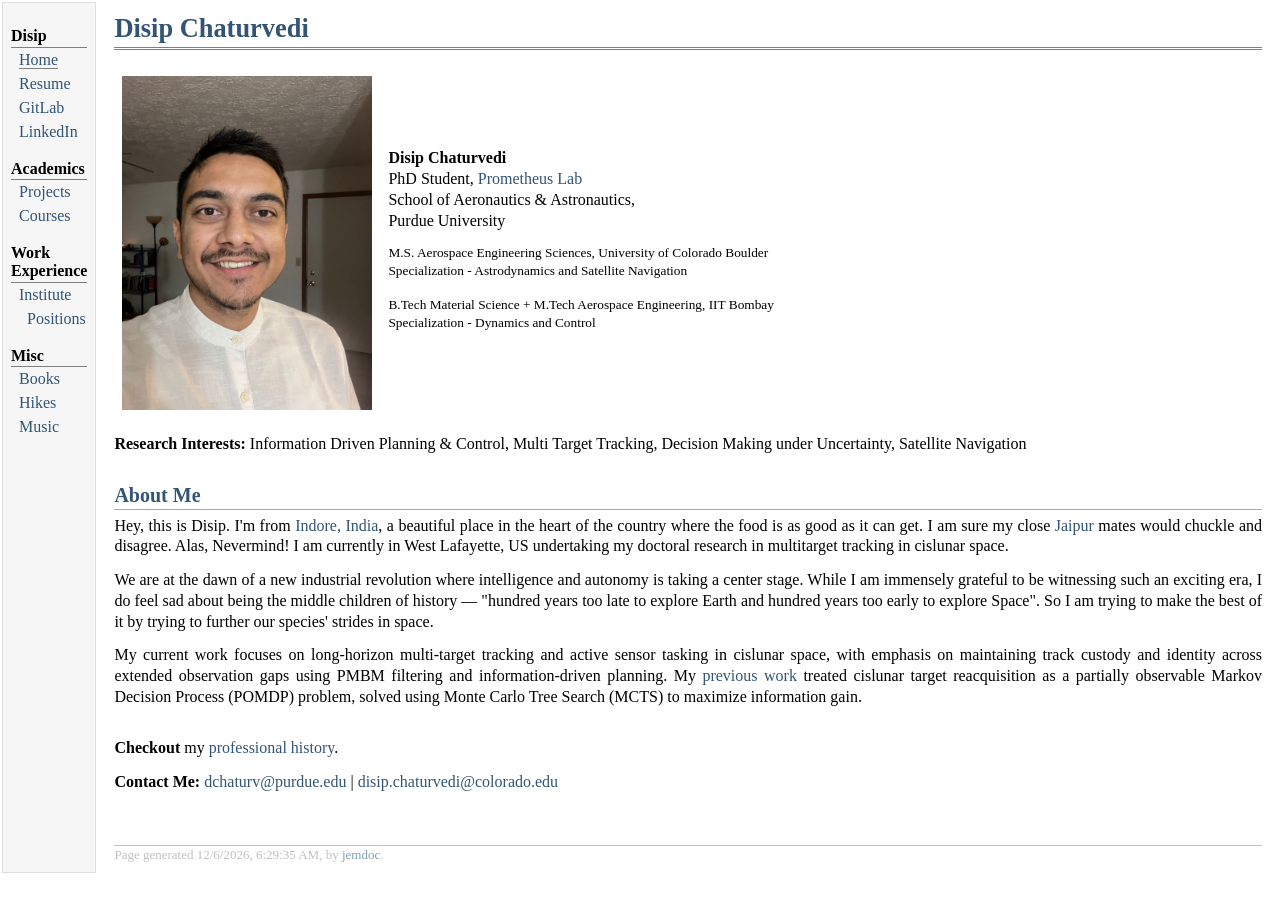
==== index.html @ 68e4fadc "modified intro para" ====
<!DOCTYPE html PUBLIC "-//W3C//DTD XHTML 1.1//EN"
"http://www.w3.org/TR/xhtml11/DTD/xhtml11.dtd">
<html xmlns="http://www.w3.org/1999/xhtml" xml:lang="en">
<head>
<meta name="generator" content="jemdoc, see http://jemdoc.jaboc.net/" />
<meta http-equiv="Content-Type" content="text/html;charset=utf-8" />
<link rel="stylesheet" href="jemdoc.css" type="text/css" />
<title>Disip Chaturvedi</title>
</head>
<body>
<table summary="Table for page layout." id="tlayout">
<tr valign="top">
<td id="layout-menu">
<div class="menu-category">Disip</div>
<div class="menu-item"><a href="index.html" class="current">Home</a></div>
<!-- <div class="menu-item"><a href="about.html">About</a></div> -->
<div class="menu-item"><a href="resume.html">Resume</a></div>
<div class="menu-item"><a href="https://gitlab.com/disip12">GitLab</a></div>
<div class="menu-item"><a href="https://linkedin.com/in/disip">LinkedIn</a></div>

<div class="menu-category">Academics</div>
<!-- <div class="menu-item"><a href="research.html">Research</a></div> -->
<div class="menu-item"><a href="projects.html">Projects</a></div>
<div class="menu-item"><a href="courses.html">Courses</a></div>
<div class="menu-category">Work<br>Experience</div>
<div class="menu-item"><a href="position.html">Institute<br>Positions</a></div>
<div class="menu-category">Misc</div>
<div class="menu-item"><a href="books.html">Books</a></div>
<div class="menu-item"><a href="hikes.html">Hikes</a></div>
<div class="menu-item"><a href="music.html">Music</a></div>
</td>

<td id="layout-content">
<div id="toptitle">
<h1>Disip Chaturvedi</h1>
</div>
<table class="imgtable"><tr><td>
<a href="mypic.jpg"><img src="mypic.jpg" alt="250px" width="250px" height="Image" /></a><br>
<!-- <figcaption>Me working with <a href="https://www.pleiadesrobotics.com/">Spiri</a> at MIST Lab</figcaption> -->
</td>
<td align="left"><p><b>Disip Chaturvedi</b><br />
PhD Student, <a href="https://engineering.purdue.edu/prometheus/#hero">Prometheus Lab</a><br />
School of Aeronautics &amp; Astronautics,<br />
Purdue University<br />
</p>
<p style="font-size: smaller;">
M.S. Aerospace Engineering Sciences, University of Colorado Boulder<br />
Specialization - Astrodynamics and Satellite Navigation<br /><br />
B.Tech Material Science + M.Tech Aerospace Engineering, IIT Bombay<br />
Specialization - Dynamics and Control<br />
</p>
</td>
</tr></table>
<br />
<p><b>Research Interests:</b> Information Driven Planning &amp; Control, Multi Target Tracking, Decision Making under Uncertainty, Satellite Navigation</p>
<h2>About Me</h2>
<p align="justify">Hey, this is Disip. I'm from <a href="https://www.google.co.in/search?q=Indore+India">Indore, India</a>, a beautiful place in the heart of the country where the food is as good as it can get. I am sure my close <a href="https://www.google.co.in/search?q=Jaipur+India">Jaipur</a> mates would chuckle and disagree. Alas, Nevermind! I am currently in West Lafayette, US undertaking my doctoral research in multitarget tracking in cislunar space.</p>

<p align="justify">We are at the dawn of a new industrial revolution where intelligence and autonomy is taking a center stage. While I am immensely grateful to be witnessing such an exciting era, I do feel sad about being the middle children of history &mdash; "hundred years too late to explore Earth and hundred years too early to explore Space". So I am trying to make the best of it by trying to further our species' strides in space.</p>

<p align="justify">My current work focuses on long-horizon multi-target tracking and active sensor tasking in cislunar space, with emphasis on maintaining track custody and identity across extended observation gaps using PMBM filtering and information-driven planning. My <a href="http://keithlegrand.com/wp/wp-content/uploads/2025/01/Chaturvedi-2025-Information-Driven-Cislunar-Space-Object-Reacquisition.pdf">previous work</a> treated cislunar target reacquisition as a partially observable Markov Decision Process (POMDP) problem, solved using Monte Carlo Tree Search (MCTS) to maximize information gain. </p>
<br />
<p><b>Checkout</b> my <a href="resume.html">professional history</a>.</p>
<p><b>Contact Me:</b> <a href="mailto:dchaturv@purdue.edu">dchaturv@purdue.edu</a> | <a href="mailto:disip.chaturvedi@colorado.edu">disip.chaturvedi@colorado.edu</a></p>
<div id="footer">
<div id="footer-text">
Page generated <script type="text/javascript">document.write(new Date().toLocaleString());</script>, by <a href="http://jemdoc.jaboc.net/">jemdoc</a>.
</div>
</div>
</td>
</tr>
</table>
</body>
</html>
---- jemdoc.css ----
/* Default css file for jemdoc. */

table#tlayout {
    border: none;
    border-collapse: separate;
    background: white;
}

body {
	background: white;
	font-family: Georgia, serif;
	padding-bottom: 8px;
	margin: 0;
}

#layout-menu {
	background: #f6f6f6;
	border: 1px solid #dddddd;
	padding-top: 0.5em;
	padding-left: 8px;
	padding-right: 8px;
	font-size: 1.0em;
	width: auto;
	white-space: nowrap;
    text-align: left;
    vertical-align: top;
}

#layout-menu td {
	background: #f4f4f4;
    vertical-align: top;
}

#layout-content {
	padding-top: 0.0em;
	padding-left: 1.0em;
	padding-right: 1.0em;
    border: none;
    background: white;
    text-align: left;
    vertical-align: top;
}

#layout-menu a {
	line-height: 1.5em;
	margin-left: 0.5em;
}

tt {
    background: #ffffdd;
}

pre, tt {
	font-size: 90%;
	font-family: monaco, monospace;
}

a, a > tt {
	color: #335475;
	text-decoration: none;
}

a:hover {
	border-bottom: 1px gray dotted;
}

#layout-menu a.current:link, #layout-menu a.current:visited {
	color: #335475;
	border-bottom: 1px gray solid;
}
#layout-menu a:link, #layout-menu a:visited, #layout-menu a:hover {
	color: #335475;
	text-decoration: none;
}
#layout-menu a:hover {
	text-decoration: none;
}

div.menu-category {
	border-bottom: 1px solid gray;
	margin-top: 0.8em;
	padding-top: 0.2em;
	padding-bottom: 0.1em;
	font-weight: bold;
}

div.menu-item {
	padding-left: 16px;
	text-indent: -16px;
}

div#toptitle {
	padding-bottom: 0.2em;
	margin-bottom: 1.5em;
	border-bottom: 3px double gray;
}

/* Reduce space if we begin the page with a title. */
div#toptitle + h2, div#toptitle + h3 {
	margin-top: -0.7em;
}

div#subtitle {
	margin-top: 0.0em;
	margin-bottom: 0.0em;
	padding-top: 0em;
	padding-bottom: 0.1em;
}

em {
	font-style: italic;
}

strong {
	font-weight: bold;
}


h1, h2, h3 {
	color: #335475;
	margin-top: 0.7em;
	margin-bottom: 0.3em;
	padding-bottom: 0.2em;
	line-height: 1.0;
	padding-top: 0.5em;
	border-bottom: 1px solid #aaaaaa;
}

h1 {
	font-size: 165%;
}

h2 {
	padding-top: 0.8em;
	font-size: 125%;
}

h2 + h3 {
    padding-top: 0.2em;
}

h3 {
	font-size: 110%;
	border-bottom: none;
}

p {
	margin-top: 0.0em;
	margin-bottom: 0.8em;
	padding: 0;
	line-height: 1.3;
}

pre {
	padding: 0;
	margin: 0;
}

div#footer {
	font-size: small;
	border-top: 1px solid #c0c0c0;
	padding-top: 0.1em;
	margin-top: 4.0em;
	color: #c0c0c0;
}

div#footer a {
	color: #80a0b0;
}

div#footer-text {
	float: left;
	padding-bottom: 8px;
}

ul, ol, dl {
	margin-top: 0.2em;
	padding-top: 0;
	margin-bottom: 0.8em;
}

dt {
	margin-top: 0.5em;
	margin-bottom: 0;
}

dl {
	margin-left: 20px;
}

dd {
	color: #222222;
}

dd > *:first-child {
	margin-top: 0;
}

ul {
	list-style-position: outside;
	list-style-type: square;
}

p + ul, p + ol {
	margin-top: -0.5em;
}

li ul, li ol {
	margin-top: -0.3em;
}

ol {
	list-style-position: outside;
	list-style-type: decimal;
}

li p, dd p {
	margin-bottom: 0.3em;
}


ol ol {
	list-style-type: lower-alpha;
}

ol ol ol {
	list-style-type: lower-roman;
}

p + div.codeblock {
	margin-top: -0.6em;
}

div.codeblock, div.infoblock {
	margin-right: 0%;
	margin-top: 1.2em;
	margin-bottom: 1.3em;
}

div.blocktitle {
	font-weight: bold;
	color: #cd7b62;
	margin-top: 1.2em;
	margin-bottom: 0.1em;
}

div.blockcontent {
	border: 1px solid silver;
	padding: 0.3em 0.5em;
}

div.infoblock > div.blockcontent {
	background: #ffffee;
}

div.blockcontent p + ul, div.blockcontent p + ol {
	margin-top: 0.4em;
}

div.infoblock p {
	margin-bottom: 0em;
}

div.infoblock li p, div.infoblock dd p {
	margin-bottom: 0.5em;
}

div.infoblock p + p {
	margin-top: 0.8em;
}

div.codeblock > div.blockcontent {
	background: #f6f6f6;
}

span.pycommand {
	color: #000070;
}

span.statement {
	color: #008800;
}
span.builtin {
	color: #000088;
}
span.special {
	color: #990000;
}
span.operator {
	color: #880000;
}
span.error {
	color: #aa0000;
}
span.comment, span.comment > *, span.string, span.string > * {
	color: #606060;
}

@media print {
	#layout-menu { display: none; }
}

#fwtitle {
	margin: 2px;
}

#fwtitle #toptitle {
	padding-left: 0.5em;
	margin-bottom: 0.5em;
}

#layout-content h1:first-child, #layout-content h2:first-child, #layout-content h3:first-child {
	margin-top: -0.7em;
}

div#toptitle h1, #layout-content div#toptitle h1 {
	margin-bottom: 0.0em;
	padding-bottom: 0.1em;
	padding-top: 0;
	margin-top: 0.5em;
	border-bottom: none;
}

img.eq {
	padding: 0;
	padding-left: 0.1em;
	padding-right: 0.1em;
	margin: 0;
}

img.eqwl {
	padding-left: 2em;
	padding-top: 0.6em;
	padding-bottom: 0.2em;
	margin: 0;
}

table {
    border: 2px solid black;
    border-collapse: collapse;
}

td {
    padding: 2px;
    padding-left: 0.5em;
    padding-right: 0.5em;
    text-align: center;
    border: 1px solid gray;
}

table + table {
    margin-top: 1em;
}

tr.heading {
    font-weight: bold;
    border-bottom: 2px solid black;
}

img {
    border: none;
}

table.imgtable, table.imgtable td {
    border: none;
    text-align: left;
}
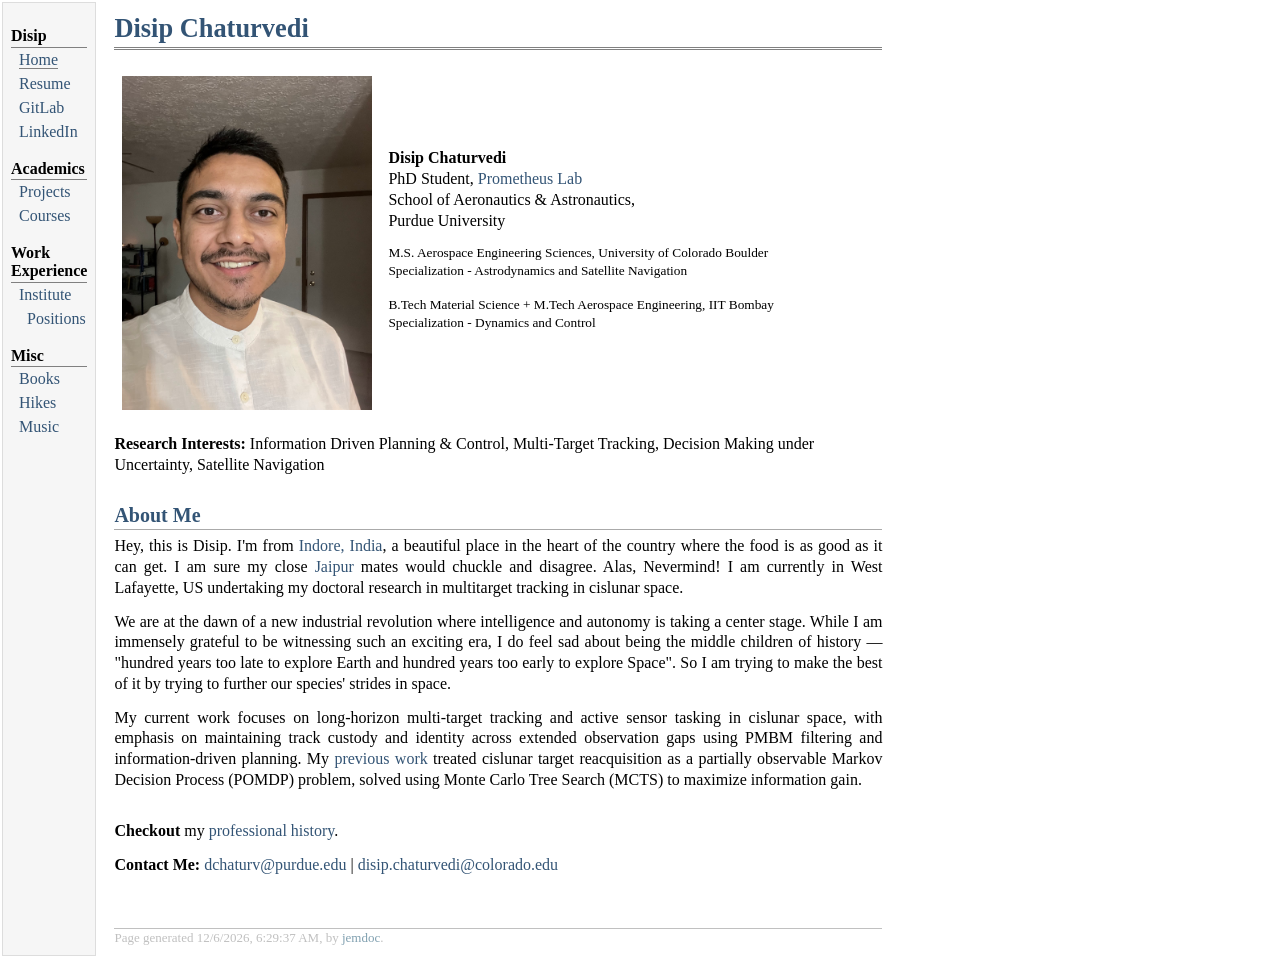
==== commit 4603efc9: "fixed width, added albums" ====
--- a/index.html
+++ b/index.html
@@ -52,7 +52,7 @@
 </td>
 </tr></table>
 <br />
-<p><b>Research Interests:</b> Information Driven Planning &amp; Control, Multi Target Tracking, Decision Making under Uncertainty, Satellite Navigation</p>
+<p><b>Research Interests:</b> Information Driven Planning &amp; Control, Multi-Target Tracking, Decision Making under Uncertainty, Satellite Navigation</p>
 <h2>About Me</h2>
 <p align="justify">Hey, this is Disip. I'm from <a href="https://www.google.co.in/search?q=Indore+India">Indore, India</a>, a beautiful place in the heart of the country where the food is as good as it can get. I am sure my close <a href="https://www.google.co.in/search?q=Jaipur+India">Jaipur</a> mates would chuckle and disagree. Alas, Nevermind! I am currently in West Lafayette, US undertaking my doctoral research in multitarget tracking in cislunar space.</p>
 
--- a/jemdoc.css
+++ b/jemdoc.css
@@ -35,6 +35,7 @@
 	padding-top: 0.0em;
 	padding-left: 1.0em;
 	padding-right: 1.0em;
+	width: 48em;
     border: none;
     background: white;
     text-align: left;
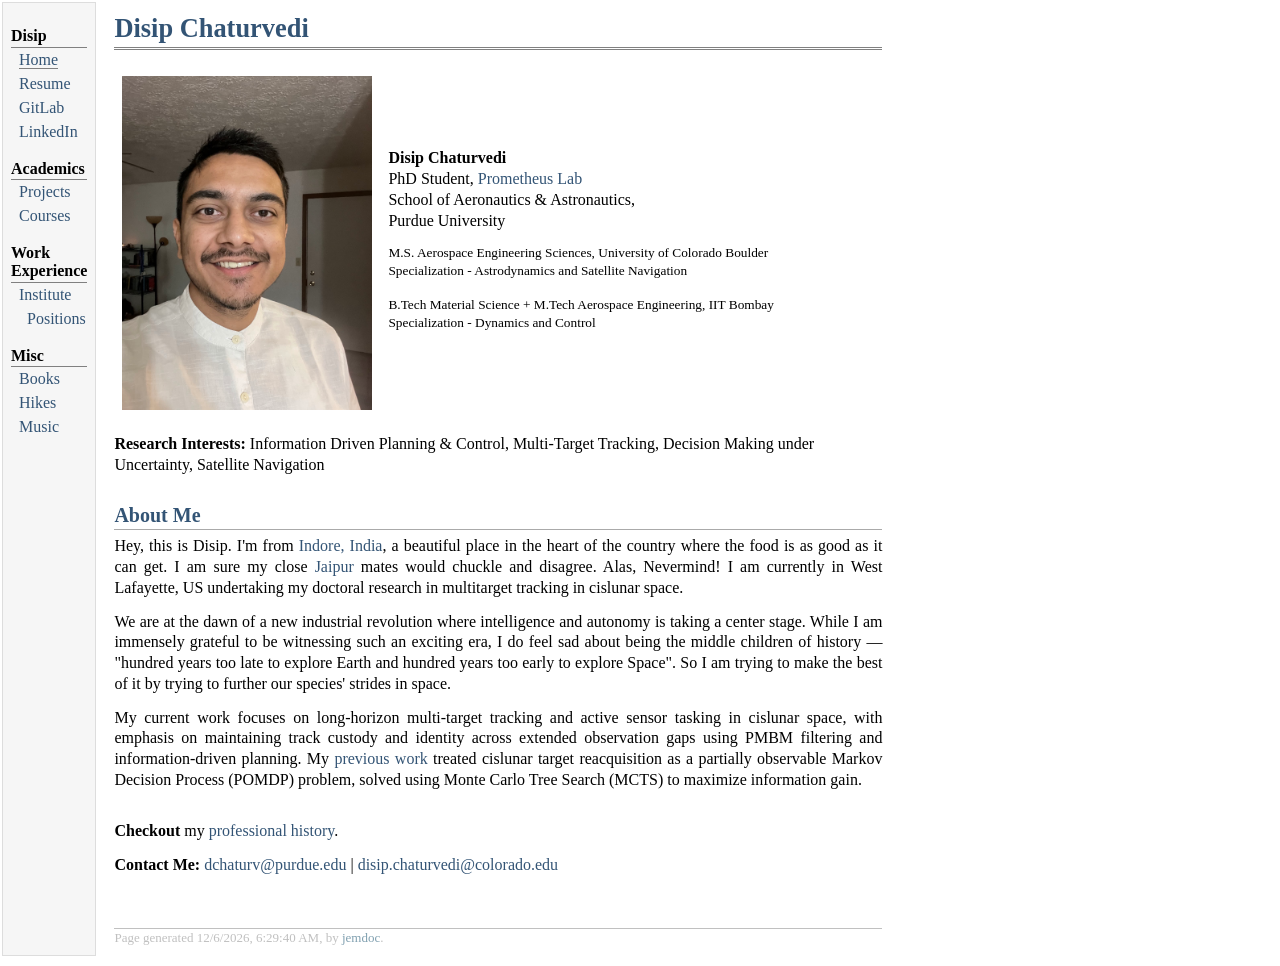
==== commit 321d18c9: "added hikes, moved images" ====
--- a/index.html
+++ b/index.html
@@ -35,7 +35,7 @@
 <h1>Disip Chaturvedi</h1>
 </div>
 <table class="imgtable"><tr><td>
-<a href="mypic.jpg"><img src="mypic.jpg" alt="250px" width="250px" height="Image" /></a><br>
+<a href="images/mypic.jpg"><img src="images/mypic.jpg" alt="250px" width="250px" height="Image" /></a><br>
 <!-- <figcaption>Me working with <a href="https://www.pleiadesrobotics.com/">Spiri</a> at MIST Lab</figcaption> -->
 </td>
 <td align="left"><p><b>Disip Chaturvedi</b><br />
--- a/jemdoc.css
+++ b/jemdoc.css
@@ -365,4 +365,22 @@
 table.imgtable, table.imgtable td {
     border: none;
     text-align: left;
-}+}
+.photo-grid {
+	display: grid;
+	grid-template-columns: 1fr 1fr;
+	gap: 1.5em;
+	margin-top: 1em;
+}
+
+.photo-cell h3 {
+	margin: 0 0 0.4em 0;
+}
+
+.photo-cell img {
+	width: 100%;
+	aspect-ratio: 4 / 3;
+	object-fit: cover;
+	display: block;
+	border: 1px solid #dddddd;
+}
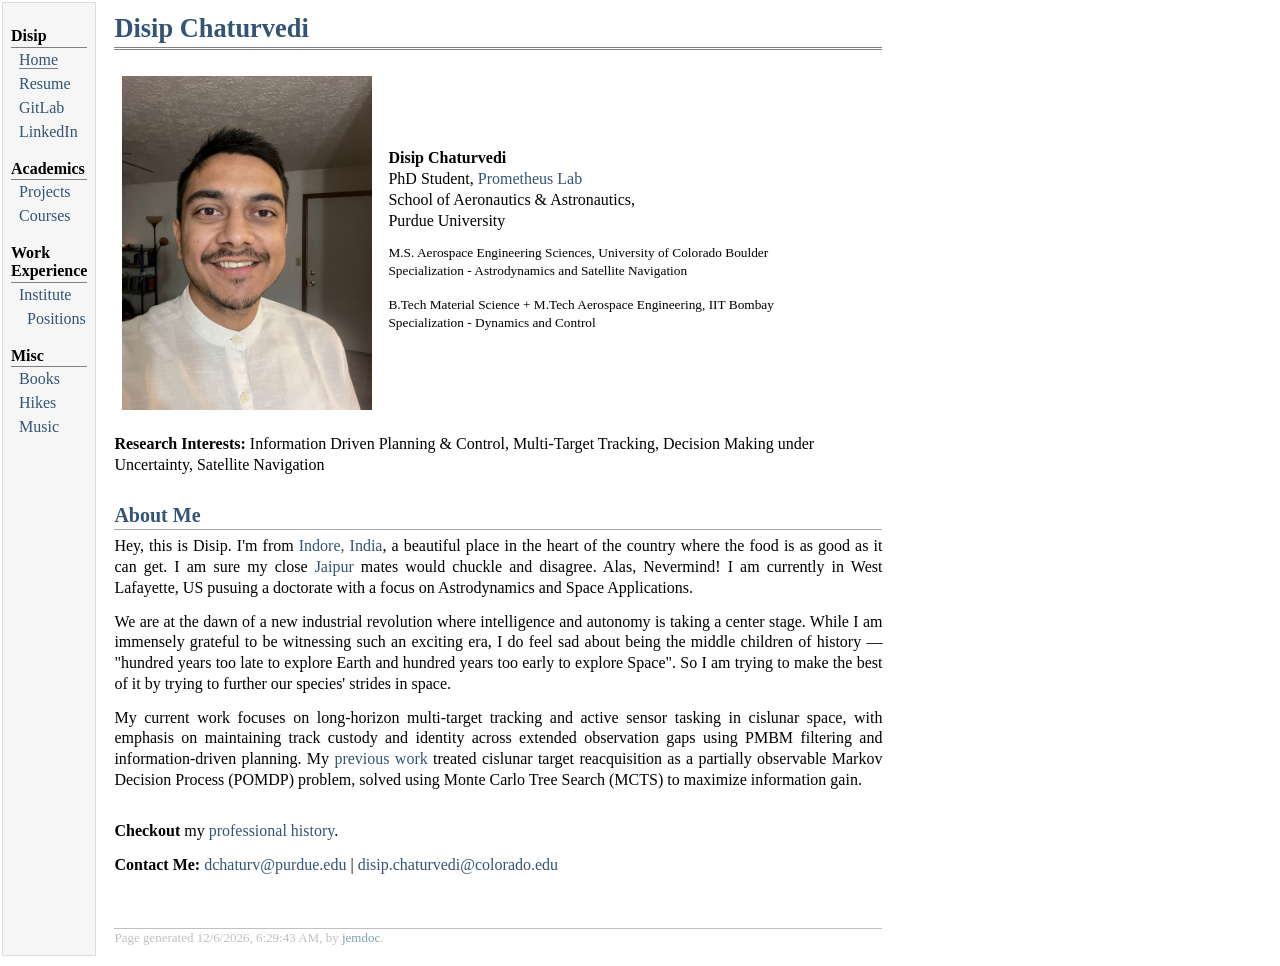
==== commit 7662eb12: "fixed index page" ====
--- a/index.html
+++ b/index.html
@@ -54,7 +54,7 @@
 <br />
 <p><b>Research Interests:</b> Information Driven Planning &amp; Control, Multi-Target Tracking, Decision Making under Uncertainty, Satellite Navigation</p>
 <h2>About Me</h2>
-<p align="justify">Hey, this is Disip. I'm from <a href="https://www.google.co.in/search?q=Indore+India">Indore, India</a>, a beautiful place in the heart of the country where the food is as good as it can get. I am sure my close <a href="https://www.google.co.in/search?q=Jaipur+India">Jaipur</a> mates would chuckle and disagree. Alas, Nevermind! I am currently in West Lafayette, US undertaking my doctoral research in multitarget tracking in cislunar space.</p>
+<p align="justify">Hey, this is Disip. I'm from <a href="https://www.google.co.in/search?q=Indore+India">Indore, India</a>, a beautiful place in the heart of the country where the food is as good as it can get. I am sure my close <a href="https://www.google.co.in/search?q=Jaipur+India">Jaipur</a> mates would chuckle and disagree. Alas, Nevermind! I am currently in West Lafayette, US pusuing a doctorate with a focus on Astrodynamics and Space Applications.</p>
 
 <p align="justify">We are at the dawn of a new industrial revolution where intelligence and autonomy is taking a center stage. While I am immensely grateful to be witnessing such an exciting era, I do feel sad about being the middle children of history &mdash; "hundred years too late to explore Earth and hundred years too early to explore Space". So I am trying to make the best of it by trying to further our species' strides in space.</p>
 
--- a/jemdoc.css
+++ b/jemdoc.css
@@ -368,7 +368,7 @@
 }
 .photo-grid {
 	display: grid;
-	grid-template-columns: 1fr 1fr;
+	grid-template-columns: repeat(2, 250px);
 	gap: 1.5em;
 	margin-top: 1em;
 }
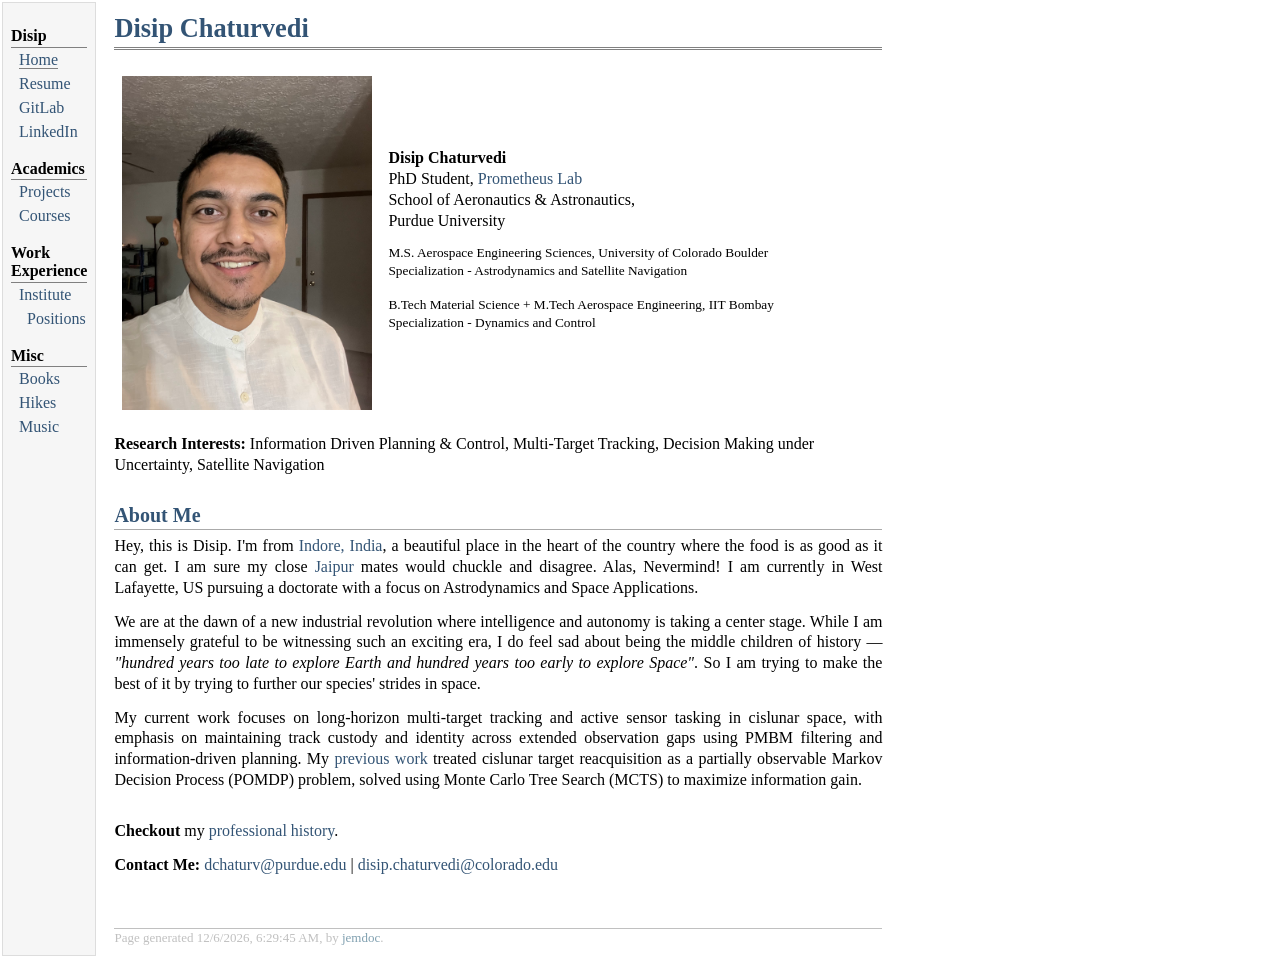
==== commit 7e534bf8: "fixed some more" ====
--- a/index.html
+++ b/index.html
@@ -54,9 +54,9 @@
 <br />
 <p><b>Research Interests:</b> Information Driven Planning &amp; Control, Multi-Target Tracking, Decision Making under Uncertainty, Satellite Navigation</p>
 <h2>About Me</h2>
-<p align="justify">Hey, this is Disip. I'm from <a href="https://www.google.co.in/search?q=Indore+India">Indore, India</a>, a beautiful place in the heart of the country where the food is as good as it can get. I am sure my close <a href="https://www.google.co.in/search?q=Jaipur+India">Jaipur</a> mates would chuckle and disagree. Alas, Nevermind! I am currently in West Lafayette, US pusuing a doctorate with a focus on Astrodynamics and Space Applications.</p>
+<p align="justify">Hey, this is Disip. I'm from <a href="https://www.google.co.in/search?q=Indore+India">Indore, India</a>, a beautiful place in the heart of the country where the food is as good as it can get. I am sure my close <a href="https://www.google.co.in/search?q=Jaipur+India">Jaipur</a> mates would chuckle and disagree. Alas, Nevermind! I am currently in West Lafayette, US pursuing a doctorate with a focus on Astrodynamics and Space Applications.</p>
 
-<p align="justify">We are at the dawn of a new industrial revolution where intelligence and autonomy is taking a center stage. While I am immensely grateful to be witnessing such an exciting era, I do feel sad about being the middle children of history &mdash; "hundred years too late to explore Earth and hundred years too early to explore Space". So I am trying to make the best of it by trying to further our species' strides in space.</p>
+<p align="justify">We are at the dawn of a new industrial revolution where intelligence and autonomy is taking a center stage. While I am immensely grateful to be witnessing such an exciting era, I do feel sad about being the middle children of history &mdash; <i>"hundred years too late to explore Earth and hundred years too early to explore Space"</i>. So I am trying to make the best of it by trying to further our species' strides in space.</p>
 
 <p align="justify">My current work focuses on long-horizon multi-target tracking and active sensor tasking in cislunar space, with emphasis on maintaining track custody and identity across extended observation gaps using PMBM filtering and information-driven planning. My <a href="http://keithlegrand.com/wp/wp-content/uploads/2025/01/Chaturvedi-2025-Information-Driven-Cislunar-Space-Object-Reacquisition.pdf">previous work</a> treated cislunar target reacquisition as a partially observable Markov Decision Process (POMDP) problem, solved using Monte Carlo Tree Search (MCTS) to maximize information gain. </p>
 <br />
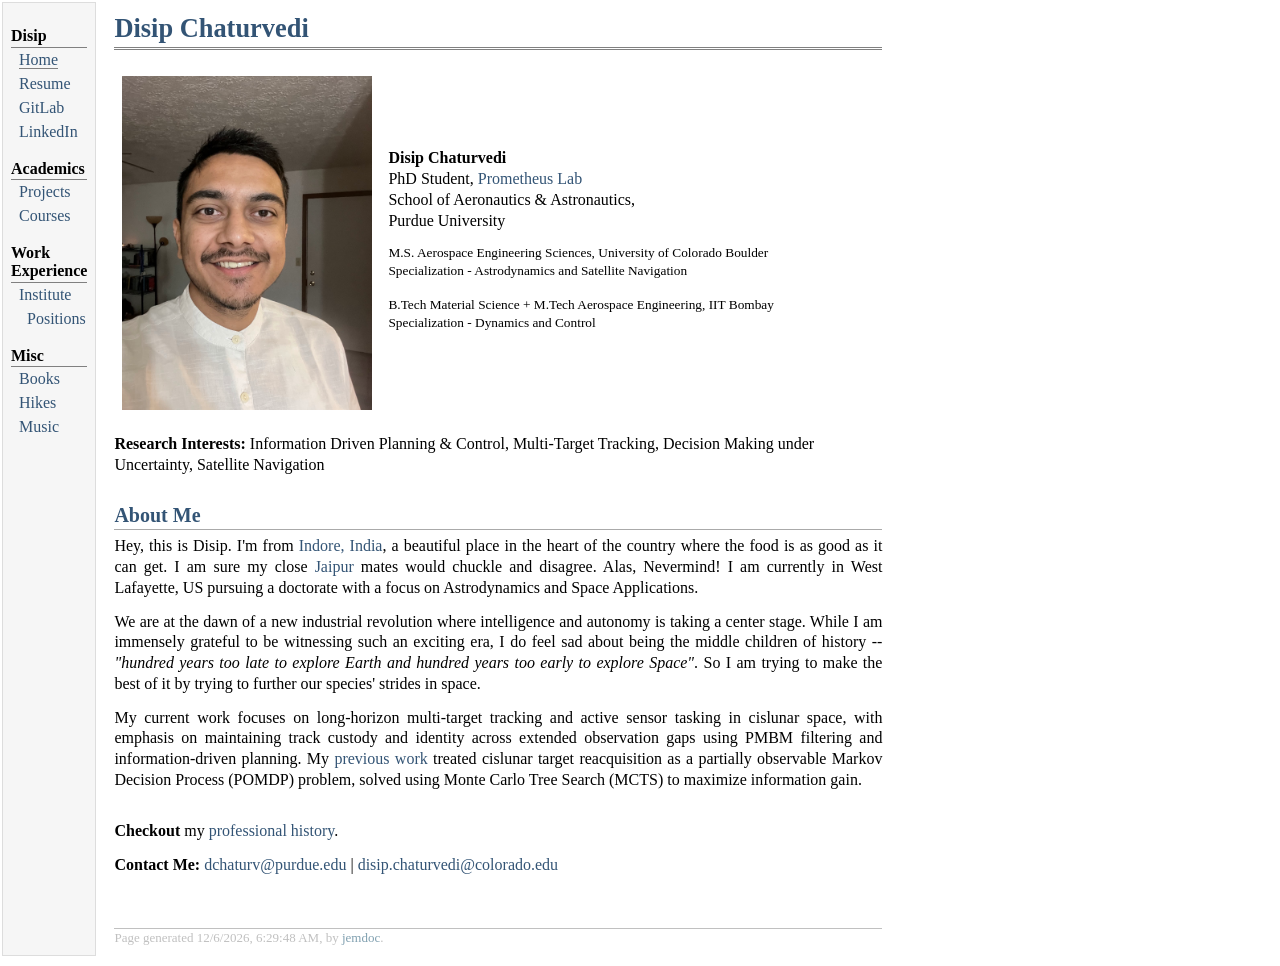
==== commit 2ba511d0: "fixed some more" ====
--- a/index.html
+++ b/index.html
@@ -56,7 +56,7 @@
 <h2>About Me</h2>
 <p align="justify">Hey, this is Disip. I'm from <a href="https://www.google.co.in/search?q=Indore+India">Indore, India</a>, a beautiful place in the heart of the country where the food is as good as it can get. I am sure my close <a href="https://www.google.co.in/search?q=Jaipur+India">Jaipur</a> mates would chuckle and disagree. Alas, Nevermind! I am currently in West Lafayette, US pursuing a doctorate with a focus on Astrodynamics and Space Applications.</p>
 
-<p align="justify">We are at the dawn of a new industrial revolution where intelligence and autonomy is taking a center stage. While I am immensely grateful to be witnessing such an exciting era, I do feel sad about being the middle children of history &mdash; <i>"hundred years too late to explore Earth and hundred years too early to explore Space"</i>. So I am trying to make the best of it by trying to further our species' strides in space.</p>
+<p align="justify">We are at the dawn of a new industrial revolution where intelligence and autonomy is taking a center stage. While I am immensely grateful to be witnessing such an exciting era, I do feel sad about being the middle children of history -- <i>"hundred years too late to explore Earth and hundred years too early to explore Space"</i>. So I am trying to make the best of it by trying to further our species' strides in space.</p>
 
 <p align="justify">My current work focuses on long-horizon multi-target tracking and active sensor tasking in cislunar space, with emphasis on maintaining track custody and identity across extended observation gaps using PMBM filtering and information-driven planning. My <a href="http://keithlegrand.com/wp/wp-content/uploads/2025/01/Chaturvedi-2025-Information-Driven-Cislunar-Space-Object-Reacquisition.pdf">previous work</a> treated cislunar target reacquisition as a partially observable Markov Decision Process (POMDP) problem, solved using Monte Carlo Tree Search (MCTS) to maximize information gain. </p>
 <br />
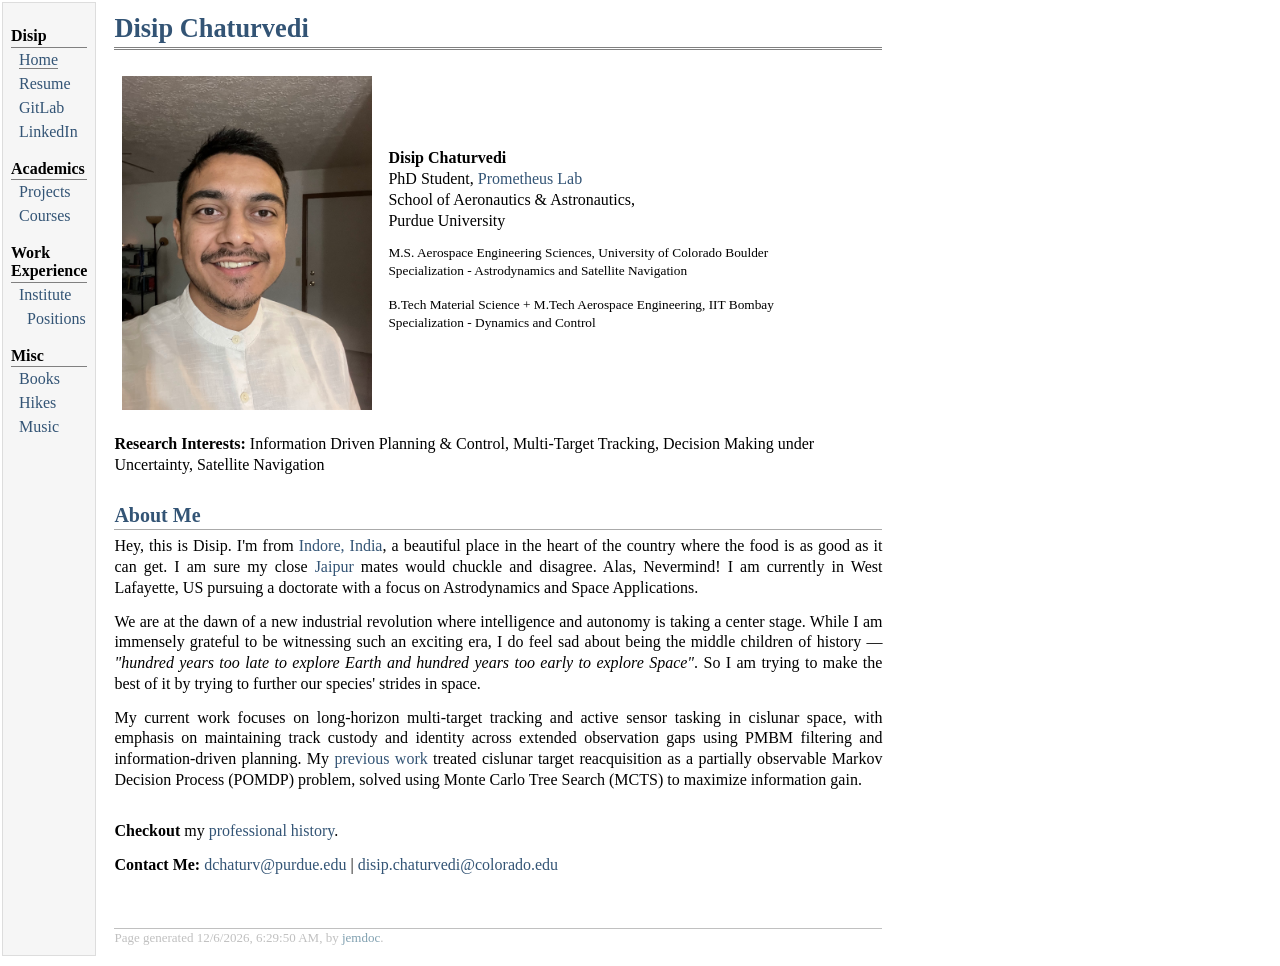
==== commit 5d695160: "fixed some more" ====
--- a/index.html
+++ b/index.html
@@ -56,7 +56,7 @@
 <h2>About Me</h2>
 <p align="justify">Hey, this is Disip. I'm from <a href="https://www.google.co.in/search?q=Indore+India">Indore, India</a>, a beautiful place in the heart of the country where the food is as good as it can get. I am sure my close <a href="https://www.google.co.in/search?q=Jaipur+India">Jaipur</a> mates would chuckle and disagree. Alas, Nevermind! I am currently in West Lafayette, US pursuing a doctorate with a focus on Astrodynamics and Space Applications.</p>
 
-<p align="justify">We are at the dawn of a new industrial revolution where intelligence and autonomy is taking a center stage. While I am immensely grateful to be witnessing such an exciting era, I do feel sad about being the middle children of history -- <i>"hundred years too late to explore Earth and hundred years too early to explore Space"</i>. So I am trying to make the best of it by trying to further our species' strides in space.</p>
+<p align="justify">We are at the dawn of a new industrial revolution where intelligence and autonomy is taking a center stage. While I am immensely grateful to be witnessing such an exciting era, I do feel sad about being the middle children of history &mdash; <i>"hundred years too late to explore Earth and hundred years too early to explore Space"</i>. So I am trying to make the best of it by trying to further our species' strides in space.</p>
 
 <p align="justify">My current work focuses on long-horizon multi-target tracking and active sensor tasking in cislunar space, with emphasis on maintaining track custody and identity across extended observation gaps using PMBM filtering and information-driven planning. My <a href="http://keithlegrand.com/wp/wp-content/uploads/2025/01/Chaturvedi-2025-Information-Driven-Cislunar-Space-Object-Reacquisition.pdf">previous work</a> treated cislunar target reacquisition as a partially observable Markov Decision Process (POMDP) problem, solved using Monte Carlo Tree Search (MCTS) to maximize information gain. </p>
 <br />
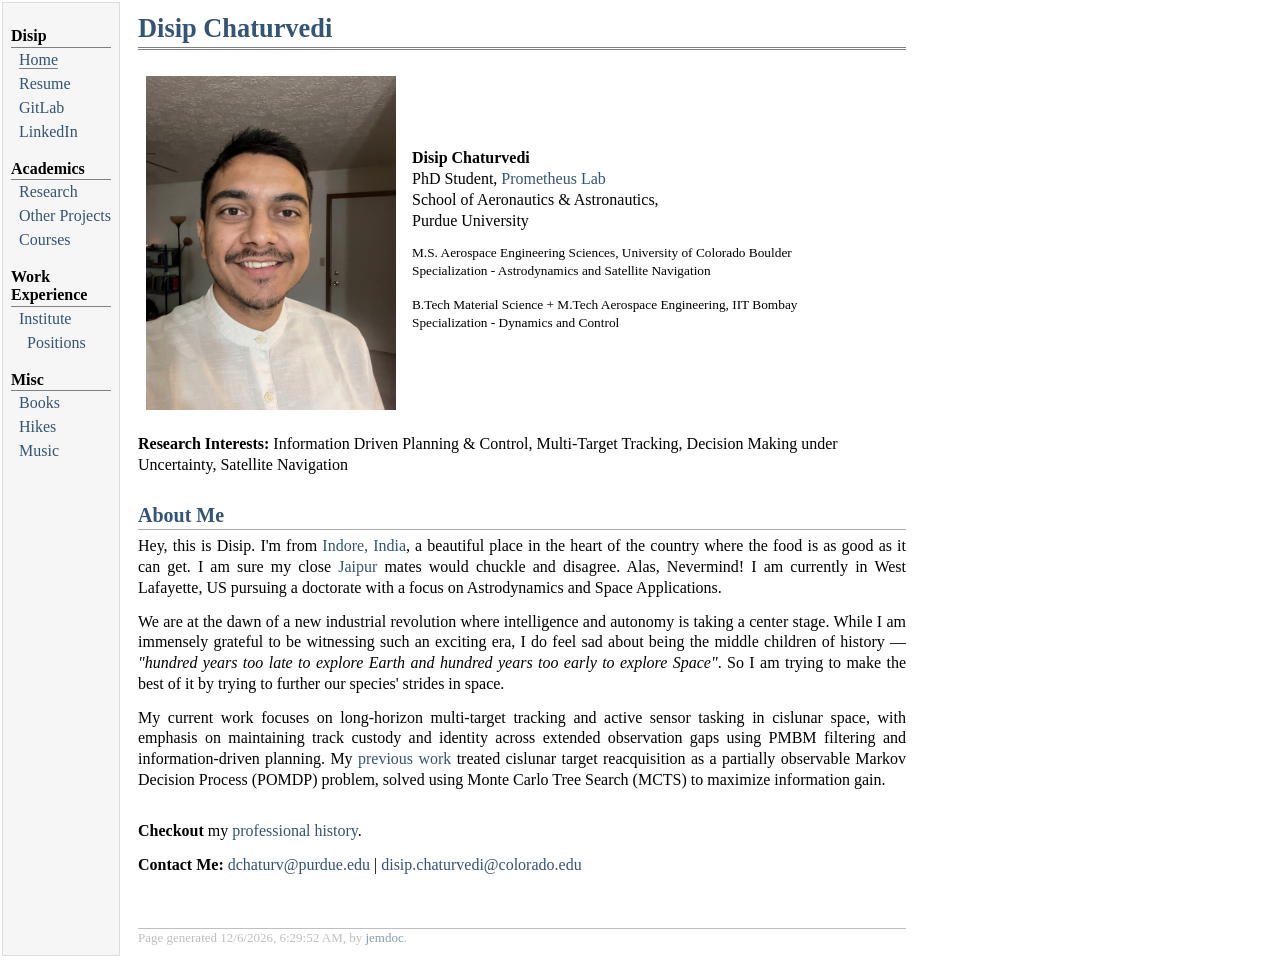
==== commit 277e32f3: "modified projects added new entries only" ====
--- a/index.html
+++ b/index.html
@@ -19,8 +19,8 @@
 <div class="menu-item"><a href="https://linkedin.com/in/disip">LinkedIn</a></div>
 
 <div class="menu-category">Academics</div>
-<!-- <div class="menu-item"><a href="research.html">Research</a></div> -->
-<div class="menu-item"><a href="projects.html">Projects</a></div>
+<div class="menu-item"><a href="research.html">Research</a></div>
+<div class="menu-item"><a href="projects.html">Other Projects</a></div>
 <div class="menu-item"><a href="courses.html">Courses</a></div>
 <div class="menu-category">Work<br>Experience</div>
 <div class="menu-item"><a href="position.html">Institute<br>Positions</a></div>
